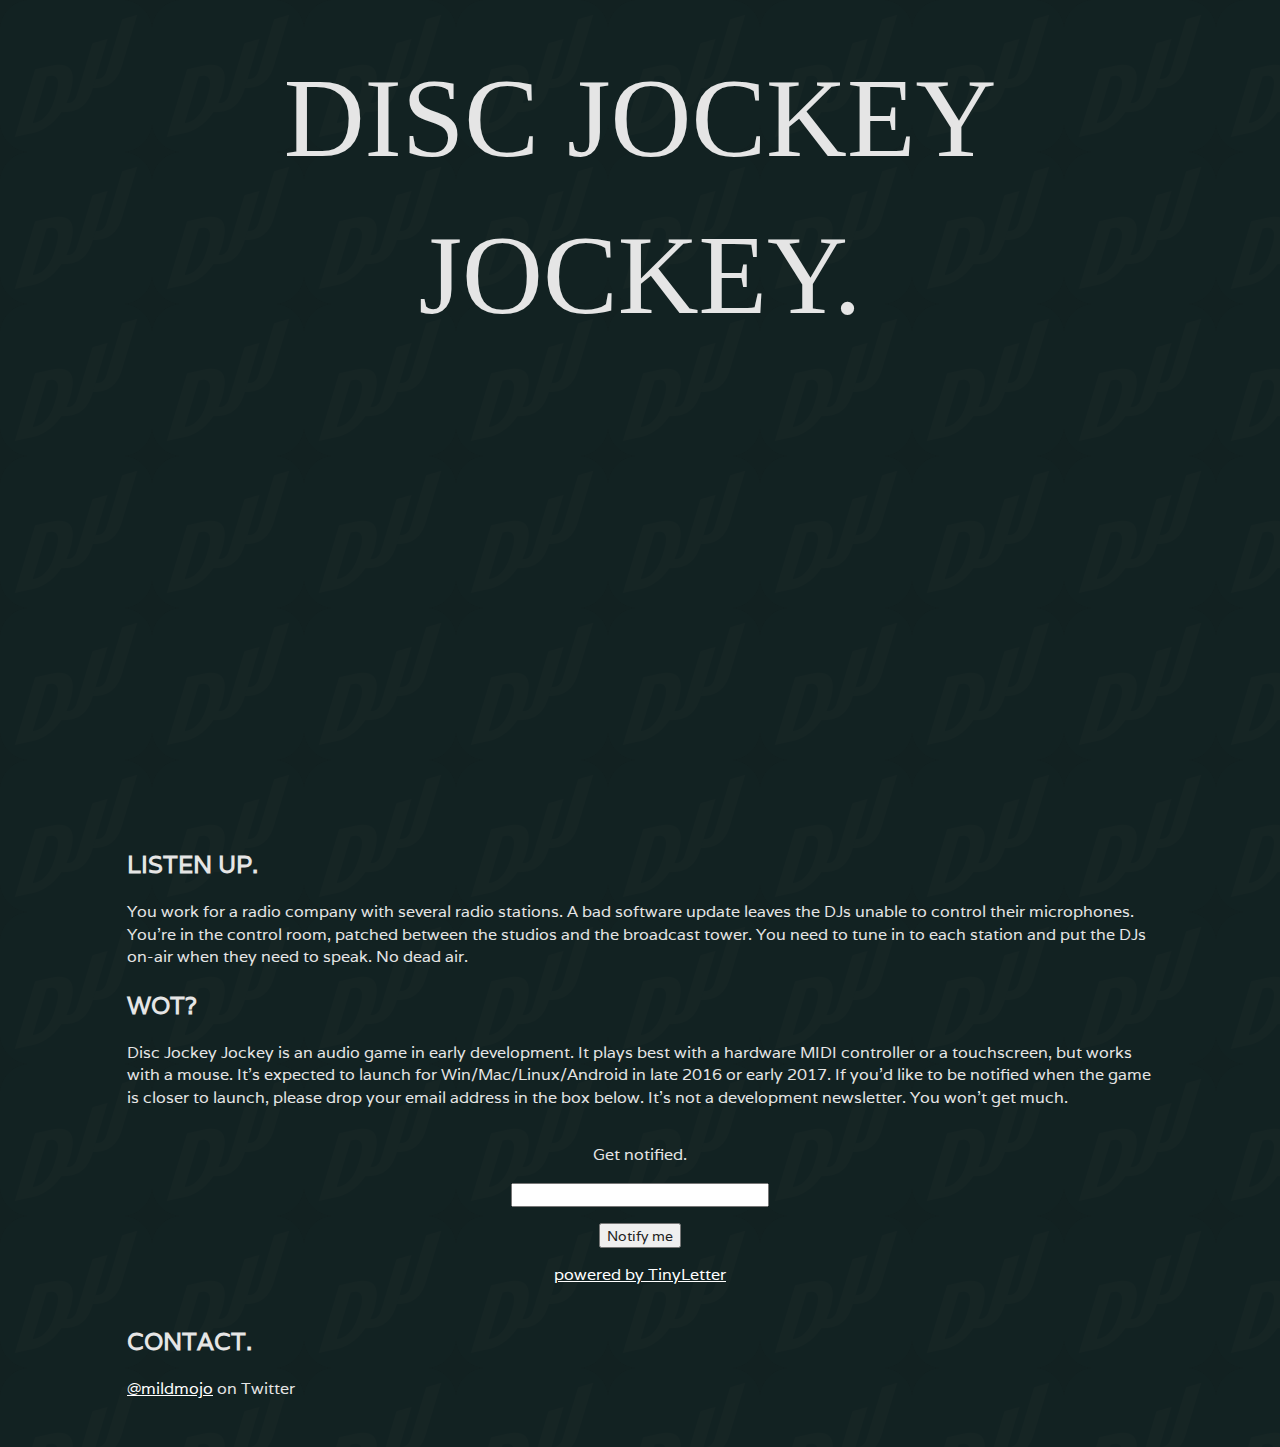
==== index.html @ 30c3a013 "Styles TinyLetter form a bit." ====
<!DOCTYPE html>
<html class="no-js">
    <head>
        <meta charset="utf-8">
        <meta http-equiv="X-UA-Compatible" content="IE=edge,chrome=1">
        <title></title>
        <meta name="description" content="">
        <meta name="viewport" content="width=device-width, initial-scale=1">

        <link rel="stylesheet" href="css/normalize.min.css">
        <link rel="stylesheet" href="css/main.css">

        <script src="js/vendor/modernizr-2.6.2-respond-1.1.0.min.js"></script>
    </head>
    <body>
        <!--[if lt IE 7]>
            <p class="browsehappy">You are using an <strong>outdated</strong> browser. Please <a href="http://browsehappy.com/">upgrade your browser</a> to improve your experience.</p>
        <![endif]-->

<!--         <div class="header-container">
            <header class="wrapper clearfix">
                <h1 class="title">h1.title</h1>
                <nav>
                    <ul>
                        <li><a href="#">nav ul li a</a></li>
                        <li><a href="#">nav ul li a</a></li>
                        <li><a href="#">nav ul li a</a></li>
                    </ul>
                </nav>
            </header>
        </div>
 -->
        <div class="main-container">
            <div class="main wrapper clearfix">

                <article>
                    <header style="text-align: center; margin-bottom:40px;">
                        <h1>DISC JOCKEY JOCKEY.</h1>
                        <p><iframe width="768" height="432" src="https://www.youtube.com/embed/SmI0Bxc3WXM" frameborder="0" allowfullscreen></iframe></p>
                    </header>
                    <section>
                        <h2>LISTEN UP.</h2>
                        <p>You work for a radio company with several radio stations. A bad software update leaves the DJs unable to control their microphones. You're in the control room, patched between the studios and the broadcast tower. You need to tune in to each station and put the DJs on-air when they need to speak. No dead air.</p>
                    </section>
                    <section>
                        <h2>WOT?</h2>
                        <p>Disc Jockey Jockey is an audio game in early development. It plays best with a hardware MIDI controller or a touchscreen, but works with a mouse. It's expected to launch for Win/Mac/Linux/Android in late 2016 or early 2017. If you'd like to be notified when the game is closer to launch, please drop your email address in the box below. It's not a development newsletter. You won't get much.</p>
                        <p>
                            <form style="padding:3px;text-align:center;" action="https://tinyletter.com/disc-jockey-jockey" method="post" target="popupwindow" onsubmit="window.open('https://tinyletter.com/disc-jockey-jockey', 'popupwindow', 'scrollbars=yes,width=800,height=600');return true"><p><label for="tlemail">Get notified.</label></p><p><input type="text" style="width:250px" name="email" id="tlemail" /></p><input type="hidden" value="1" name="embed"/><input style="font-family: Varela; font-size: 0.9em;" type="submit" value="Notify me" /><p><a href="https://tinyletter.com" target="_blank">powered by TinyLetter</a></p></form>
                        </p>
                    </section>
                    <section>
                        <h2>CONTACT.</h2>
                        <p><a href="https://twitter.com/mildmojo">@mildmojo</a> on Twitter</p>
                    </section>
                </article>

<!--                 <aside>
                    <h3>aside</h3>
                    <p>Lorem ipsum dolor sit amet, consectetur adipiscing elit. Aliquam sodales urna non odio egestas tempor. Nunc vel vehicula ante. Etiam bibendum iaculis libero, eget molestie nisl pharetra in. In semper consequat est, eu porta velit mollis nec. Curabitur posuere enim eget turpis feugiat tempor. Etiam ullamcorper lorem dapibus velit suscipit ultrices.</p>
                </aside>
 -->
            </div> <!-- #main -->
        </div> <!-- #main-container -->

<!--         <div class="footer-container">
            <footer class="wrapper">
                <h3>footer</h3>
            </footer>
        </div>
 -->
        <script src="js/main.js"></script>

        <script>
          (function(i,s,o,g,r,a,m){i['GoogleAnalyticsObject']=r;i[r]=i[r]||function(){
          (i[r].q=i[r].q||[]).push(arguments)},i[r].l=1*new Date();a=s.createElement(o),
          m=s.getElementsByTagName(o)[0];a.async=1;a.src=g;m.parentNode.insertBefore(a,m)
          })(window,document,'script','//www.google-analytics.com/analytics.js','ga');

          ga('create', 'UA-37965656-7', 'auto');
          ga('send', 'pageview');
        </script>
    </body>
</html>
---- css/main.css ----
/*! HTML5 Boilerplate v4.3.0 | MIT License | http://h5bp.com/ */
@import url(fonts/stylesheet.css);
@import url(https://fonts.googleapis.com/css?family=Varela);

html,
button,
input,
select,
textarea {
    color: #222;
}

html {
    font-size: 1em;
    line-height: 1.4;
}

::-moz-selection {
    background: #b3d4fc;
    text-shadow: none;
}

::selection {
    background: #b3d4fc;
    text-shadow: none;
}

hr {
    display: block;
    height: 1px;
    border: 0;
    border-top: 1px solid #ccc;
    margin: 1em 0;
    padding: 0;
}

a {
    color: white;
}

audio,
canvas,
img,
video {
    vertical-align: middle;
}

fieldset {
    border: 0;
    margin: 0;
    padding: 0;
}

textarea {
    resize: vertical;
}

.browsehappy {
    margin: 0.2em 0;
    background: #ccc;
    color: #000;
    padding: 0.2em 0;
}


/* ===== Initializr Styles ==================================================
   Author: Jonathan Verrecchia - verekia.com/initializr/responsive-template
   ========================================================================== */

body {
    font-family: Varela, Helvetica, Helvetica Neue, Arial;
    color: #E5E5E5;
    background-image: url("../img/djj_backdrop.png");
    background-color: #122121;
}

.wrapper {
    width: 90%;
    margin: 0 5%;
}

/* ===================
    ALL: Orange Theme
   =================== */

.header-container {
    border-bottom: 20px solid #e44d26;
}

.footer-container,
.main aside {
    border-top: 20px solid #e44d26;
}

.header-container,
.footer-container,
.main aside {
    background: #f16529;
}

.title {
    color: white;
}

/* ==============
    MOBILE: Menu
   ============== */

nav ul {
    margin: 0;
    padding: 0;
}

nav a {
    display: block;
    margin-bottom: 10px;
    padding: 15px 0;

    text-align: center;
    text-decoration: none;
    /*font-weight: bold;*/

    color: white;
    background: #e44d26;
}

nav a:hover,
nav a:visited {
    color: white;
}

nav a:hover {
    text-decoration: underline;
}

/* ==============
    MOBILE: Main
   ============== */

.main {
    padding: 30px 0;
}

.main article h1 {
    margin-top: 10px;
    margin-bottom: 10px;
    font-weight: normal;
    font-size: 7em;
    font-family: Francois One;
}

.main aside {
    color: white;
    padding: 0px 5% 10px;
}

.footer-container footer {
    color: white;
    padding: 20px 0;
}

/* ===============
    ALL: IE Fixes
   =============== */

.ie7 .title {
    padding-top: 20px;
}

/* ==========================================================================
   Author's custom styles
   ========================================================================== */















/* ==========================================================================
   Media Queries
   ========================================================================== */

@media only screen and (min-width: 480px) {

/* ====================
    INTERMEDIATE: Menu
   ==================== */

    nav a {
        float: left;
        width: 27%;
        margin: 0 1.7%;
        padding: 25px 2%;
        margin-bottom: 0;
    }

    nav li:first-child a {
        margin-left: 0;
    }

    nav li:last-child a {
        margin-right: 0;
    }

/* ========================
    INTERMEDIATE: IE Fixes
   ======================== */

    nav ul li {
        display: inline;
    }

    .oldie nav a {
        margin: 0 0.7%;
    }
}

@media only screen and (min-width: 768px) {

/* ====================
    WIDE: CSS3 Effects
   ==================== */

    .header-container,
    .main aside {
        -webkit-box-shadow: 0 5px 10px #aaa;
           -moz-box-shadow: 0 5px 10px #aaa;
                box-shadow: 0 5px 10px #aaa;
    }

/* ============
    WIDE: Menu
   ============ */

    .title {
        float: left;
    }

    nav {
        float: right;
        width: 38%;
    }

/* ============
    WIDE: Main
   ============ */

    .main article {
        float: left;
        /*width: 57%;*/
    }

    .main aside {
        float: right;
        width: 28%;
    }
}

@media only screen and (min-width: 1140px) {

/* ===============
    Maximal Width
   =============== */

    .wrapper {
        width: 1026px; /* 1140px - 10% for margins */
        margin: 0 auto;
    }
}

/* ==========================================================================
   Helper classes
   ========================================================================== */

.ir {
    background-color: transparent;
    border: 0;
    overflow: hidden;
    *text-indent: -9999px;
}

.ir:before {
    content: "";
    display: block;
    width: 0;
    height: 150%;
}

.hidden {
    display: none !important;
    visibility: hidden;
}

.visuallyhidden {
    border: 0;
    clip: rect(0 0 0 0);
    height: 1px;
    margin: -1px;
    overflow: hidden;
    padding: 0;
    position: absolute;
    width: 1px;
}

.visuallyhidden.focusable:active,
.visuallyhidden.focusable:focus {
    clip: auto;
    height: auto;
    margin: 0;
    overflow: visible;
    position: static;
    width: auto;
}

.invisible {
    visibility: hidden;
}

.clearfix:before,
.clearfix:after {
    content: " ";
    display: table;
}

.clearfix:after {
    clear: both;
}

.clearfix {
    *zoom: 1;
}

/* ==========================================================================
   Print styles
   ========================================================================== */

@media print {
    * {
        background: transparent !important;
        color: #000 !important;
        box-shadow: none !important;
        text-shadow: none !important;
    }

    a,
    a:visited {
        text-decoration: underline;
    }

    a[href]:after {
        content: " (" attr(href) ")";
    }

    abbr[title]:after {
        content: " (" attr(title) ")";
    }

    .ir a:after,
    a[href^="javascript:"]:after,
    a[href^="#"]:after {
        content: "";
    }

    pre,
    blockquote {
        border: 1px solid #999;
        page-break-inside: avoid;
    }

    thead {
        display: table-header-group;
    }

    tr,
    img {
        page-break-inside: avoid;
    }

    img {
        max-width: 100% !important;
    }

    @page {
        margin: 0.5cm;
    }

    p,
    h2,
    h3 {
        orphans: 3;
        widows: 3;
    }

    h2,
    h3 {
        page-break-after: avoid;
    }
}
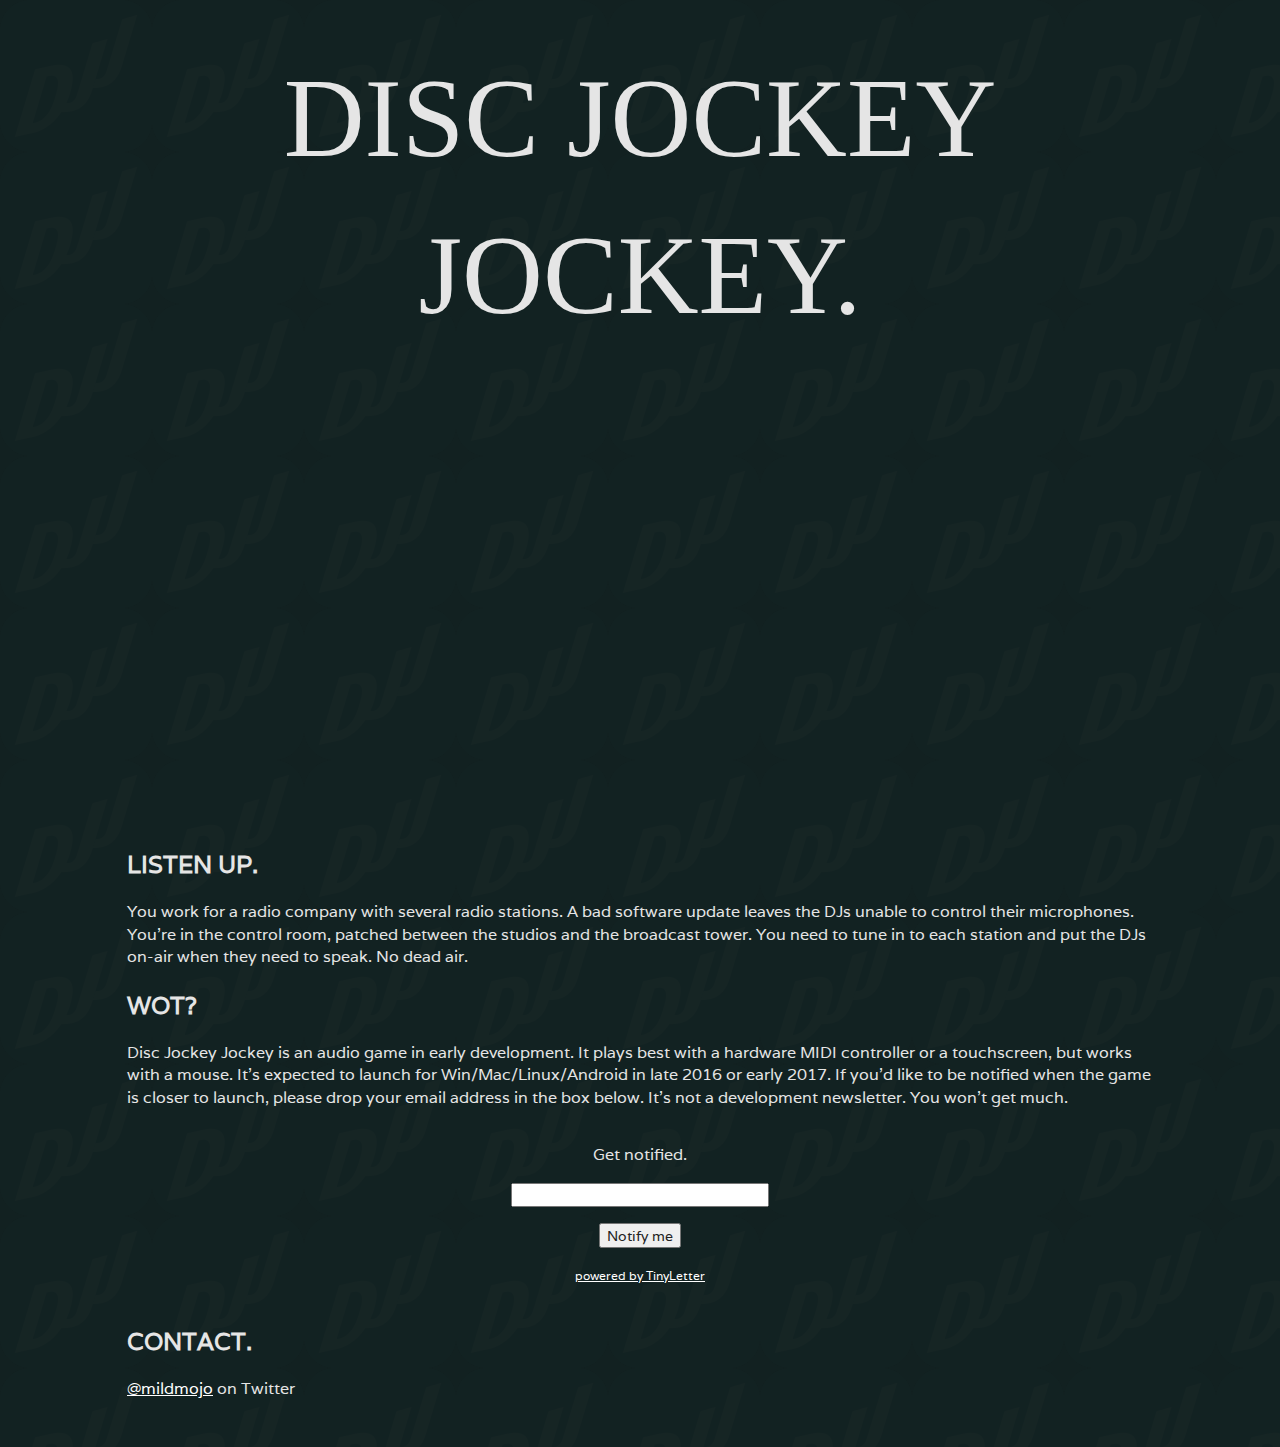
==== commit df2e476b: "Shrinks TinyLetter link." ====
--- a/index.html
+++ b/index.html
@@ -46,7 +46,7 @@
                         <h2>WOT?</h2>
                         <p>Disc Jockey Jockey is an audio game in early development. It plays best with a hardware MIDI controller or a touchscreen, but works with a mouse. It's expected to launch for Win/Mac/Linux/Android in late 2016 or early 2017. If you'd like to be notified when the game is closer to launch, please drop your email address in the box below. It's not a development newsletter. You won't get much.</p>
                         <p>
-                            <form style="padding:3px;text-align:center;" action="https://tinyletter.com/disc-jockey-jockey" method="post" target="popupwindow" onsubmit="window.open('https://tinyletter.com/disc-jockey-jockey', 'popupwindow', 'scrollbars=yes,width=800,height=600');return true"><p><label for="tlemail">Get notified.</label></p><p><input type="text" style="width:250px" name="email" id="tlemail" /></p><input type="hidden" value="1" name="embed"/><input style="font-family: Varela; font-size: 0.9em;" type="submit" value="Notify me" /><p><a href="https://tinyletter.com" target="_blank">powered by TinyLetter</a></p></form>
+                            <form style="padding:3px;text-align:center;" action="https://tinyletter.com/disc-jockey-jockey" method="post" target="popupwindow" onsubmit="window.open('https://tinyletter.com/disc-jockey-jockey', 'popupwindow', 'scrollbars=yes,width=800,height=600');return true"><p><label for="tlemail">Get notified.</label></p><p><input type="text" style="width:250px" name="email" id="tlemail" /></p><input type="hidden" value="1" name="embed"/><input style="font-family: Varela; font-size: 0.9em;" type="submit" value="Notify me" /><p><a style="font-size: 0.75em" href="https://tinyletter.com" target="_blank">powered by TinyLetter</a></p></form>
                         </p>
                     </section>
                     <section>
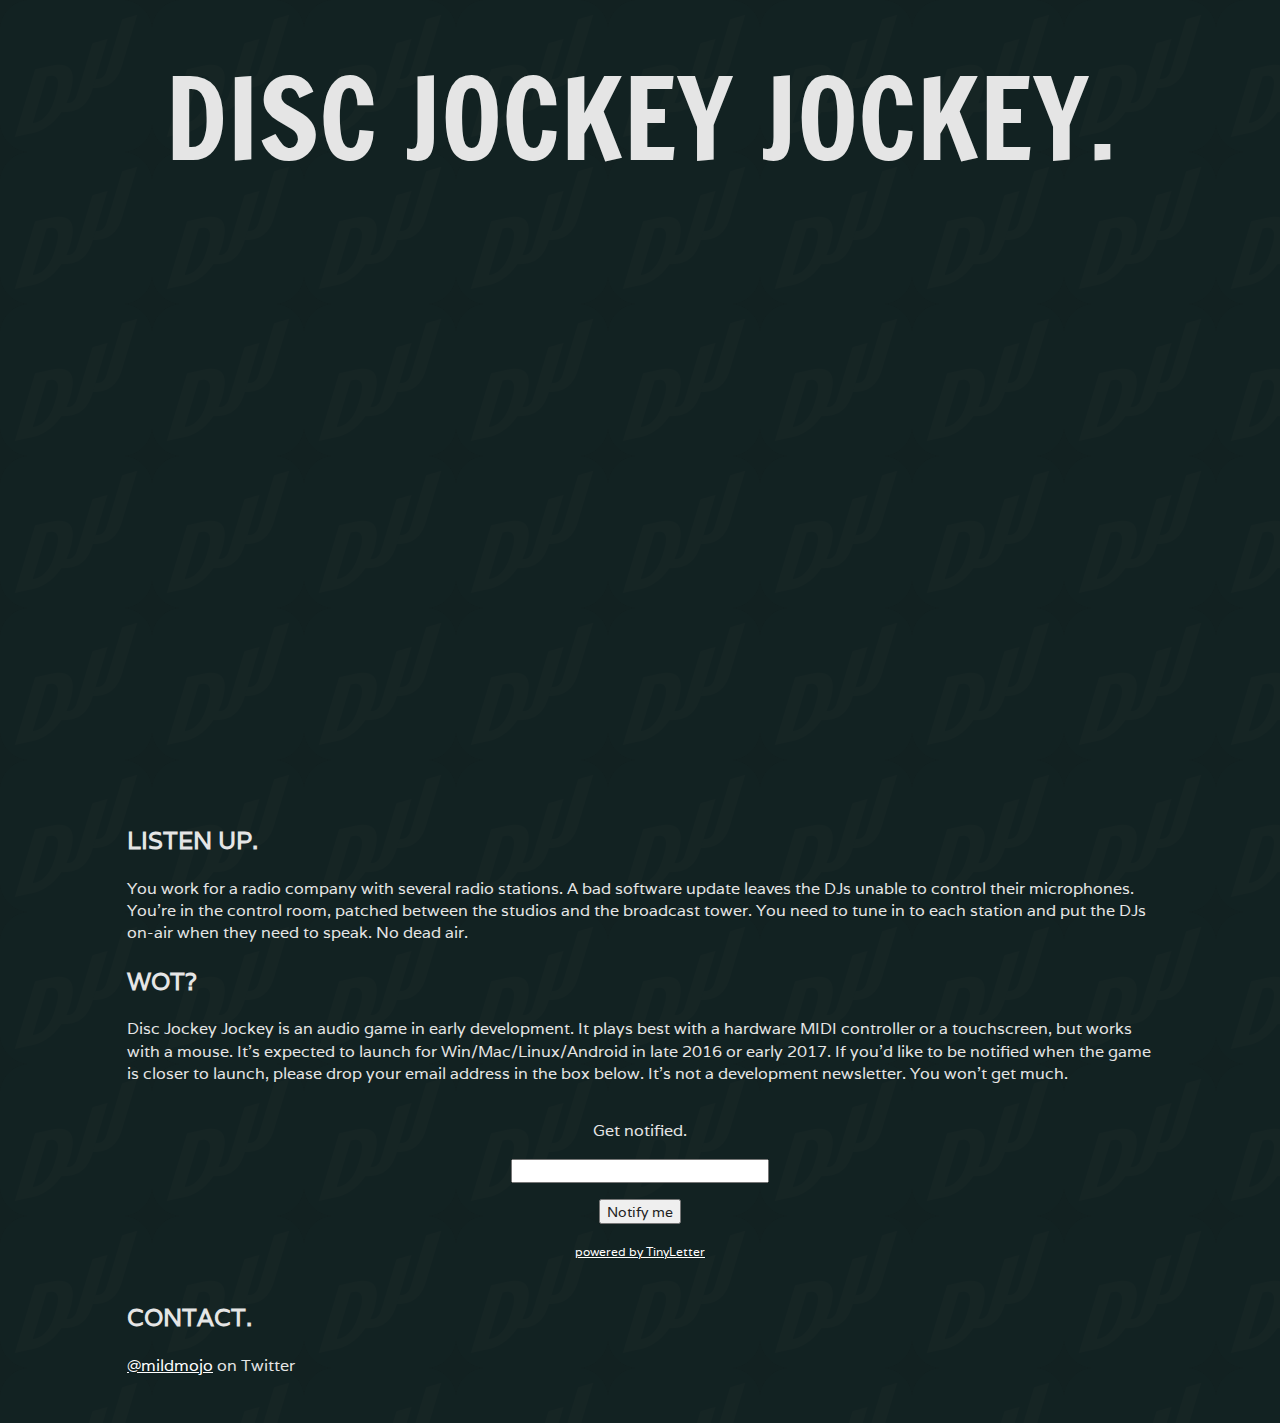
==== commit 78535716: "Adds div wrappers to make video responsive." ====
--- a/index.html
+++ b/index.html
@@ -36,7 +36,13 @@
                 <article>
                     <header style="text-align: center; margin-bottom:40px;">
                         <h1>DISC JOCKEY JOCKEY.</h1>
-                        <p><iframe width="768" height="432" src="https://www.youtube.com/embed/SmI0Bxc3WXM" frameborder="0" allowfullscreen></iframe></p>
+                        <p>
+                            <div class="js-video-container">
+                                <div class="js-video">
+                                    <iframe width="768" height="432" src="https://www.youtube.com/embed/SmI0Bxc3WXM" frameborder="0" allowfullscreen></iframe>
+                                </div>
+                            </div>
+                        </p>
                     </header>
                     <section>
                         <h2>LISTEN UP.</h2>
--- a/css/main.css
+++ b/css/main.css
@@ -1,6 +1,5 @@
 /*! HTML5 Boilerplate v4.3.0 | MIT License | http://h5bp.com/ */
-@import url(fonts/stylesheet.css);
-@import url(https://fonts.googleapis.com/css?family=Varela);
+@import url(https://fonts.googleapis.com/css?family=Francois+One|Varela);
 
 html,
 button,
@@ -171,18 +170,30 @@
    Author's custom styles
    ========================================================================== */
 
-
-
-
-
-
-
-
-
-
-
-
-
+.js-video-container {
+    max-width: 1280px;
+    margin: 0 auto;
+}
+
+.js-video {
+    height: 0;
+    padding-top: 25px;
+    padding-bottom: 53.25%;
+    margin-bottom: 10px;
+    position: relative;
+    overflow: hidden;
+}
+ 
+.js-video embed,
+.js-video iframe,
+.js-video object,
+.js-video video {
+    top: 0;
+    left: 0;
+    width: 100%;
+    height: 100%;
+    position: absolute;
+}
 
 
 /* ==========================================================================
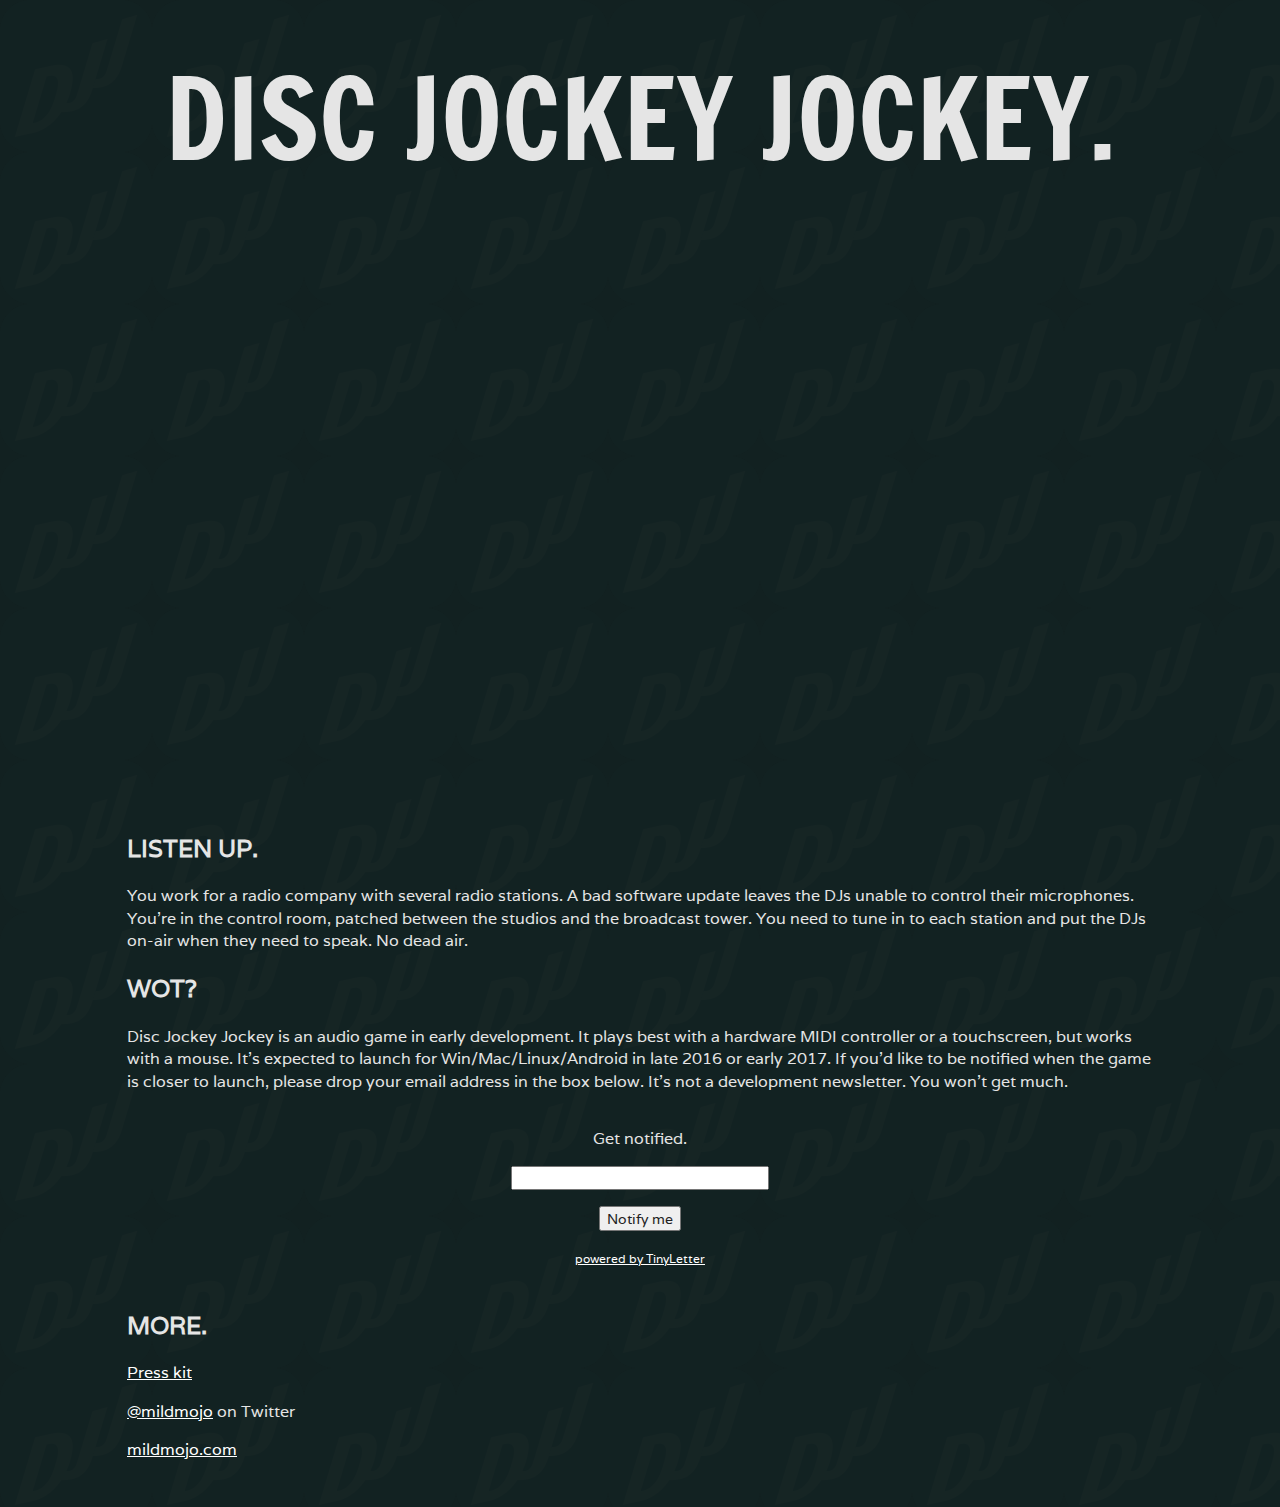
==== commit 9b90ae1e: "Updates presskit." ====
--- a/index.html
+++ b/index.html
@@ -56,8 +56,10 @@
                         </p>
                     </section>
                     <section>
-                        <h2>CONTACT.</h2>
+                        <h2>MORE.</h2>
+                        <p><a href="/press">Press kit</a></p>
                         <p><a href="https://twitter.com/mildmojo">@mildmojo</a> on Twitter</p>
+                        <p><a href="http://mildmojo.com">mildmojo.com</a>
                     </section>
                 </article>
 
--- a/css/main.css
+++ b/css/main.css
@@ -144,7 +144,7 @@
     margin-top: 10px;
     margin-bottom: 10px;
     font-weight: normal;
-    font-size: 7em;
+    font-size: 3em;
     font-family: Francois One;
 }
 
@@ -178,7 +178,7 @@
 .js-video {
     height: 0;
     padding-top: 25px;
-    padding-bottom: 53.25%;
+    padding-bottom: 54%;
     margin-bottom: 10px;
     position: relative;
     overflow: hidden;
@@ -221,7 +221,7 @@
     nav li:last-child a {
         margin-right: 0;
     }
-
+    
 /* ========================
     INTERMEDIATE: IE Fixes
    ======================== */
@@ -265,6 +265,10 @@
     WIDE: Main
    ============ */
 
+    .main article h1 {
+        font-size: 7em;
+    }
+
     .main article {
         float: left;
         /*width: 57%;*/
@@ -286,6 +290,11 @@
         width: 1026px; /* 1140px - 10% for margins */
         margin: 0 auto;
     }
+
+    .main article h1 {
+        font-size: 7em;
+    }
+
 }
 
 /* ==========================================================================
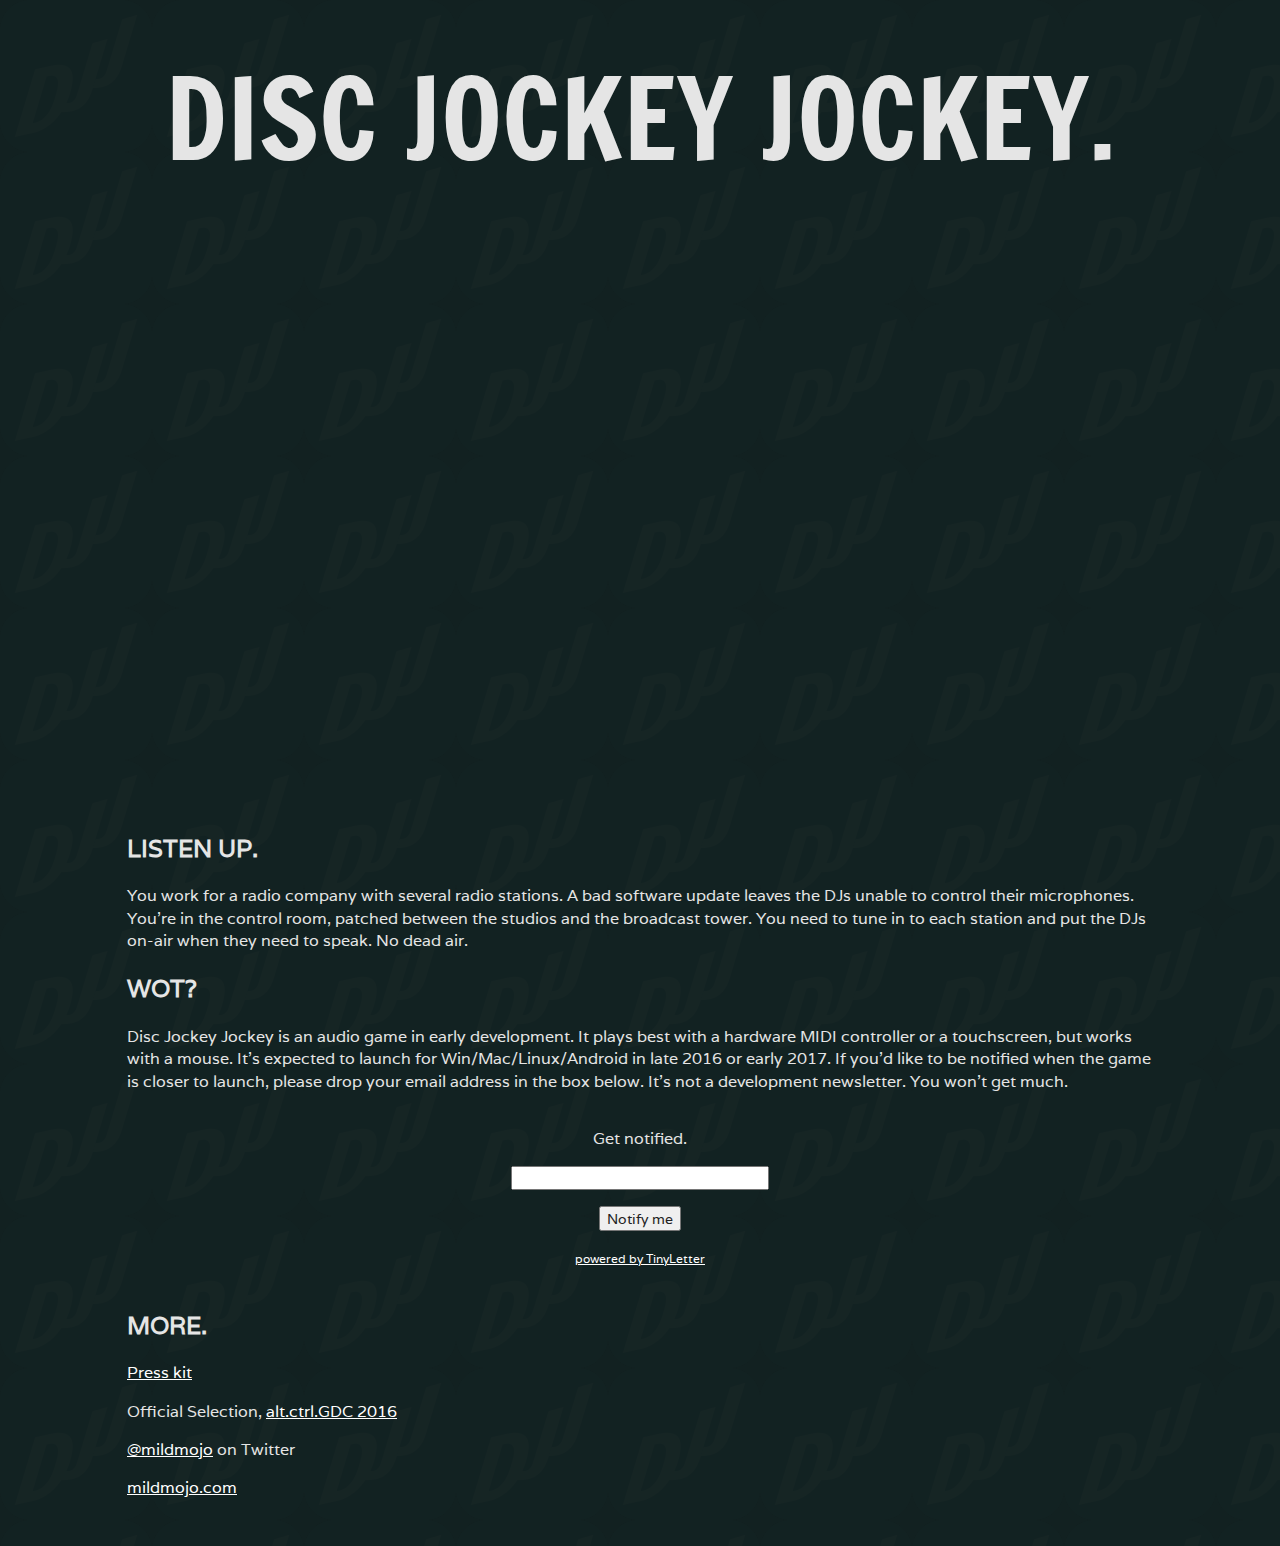
==== commit 6f278bbb: "Adds alt.ctrl link to main index page." ====
--- a/index.html
+++ b/index.html
@@ -3,8 +3,8 @@
     <head>
         <meta charset="utf-8">
         <meta http-equiv="X-UA-Compatible" content="IE=edge,chrome=1">
-        <title></title>
-        <meta name="description" content="">
+        <title>Disc Jockey Jockey</title>
+        <meta name="description" content="Disc Jockey Jockey is an audio game that puts you in the signal chain between big radio voices and a broadcast audience.">
         <meta name="viewport" content="width=device-width, initial-scale=1">
 
         <link rel="stylesheet" href="css/normalize.min.css">
@@ -58,6 +58,7 @@
                     <section>
                         <h2>MORE.</h2>
                         <p><a href="/press">Press kit</a></p>
+                        <p>Official Selection, <a href="http://www.gamasutra.com/view/news/262813/Heres_the_game_lineup_for_GDC_2016s_AltCtrlGDC_showcase.php">alt.ctrl.GDC 2016</a>
                         <p><a href="https://twitter.com/mildmojo">@mildmojo</a> on Twitter</p>
                         <p><a href="http://mildmojo.com">mildmojo.com</a>
                     </section>
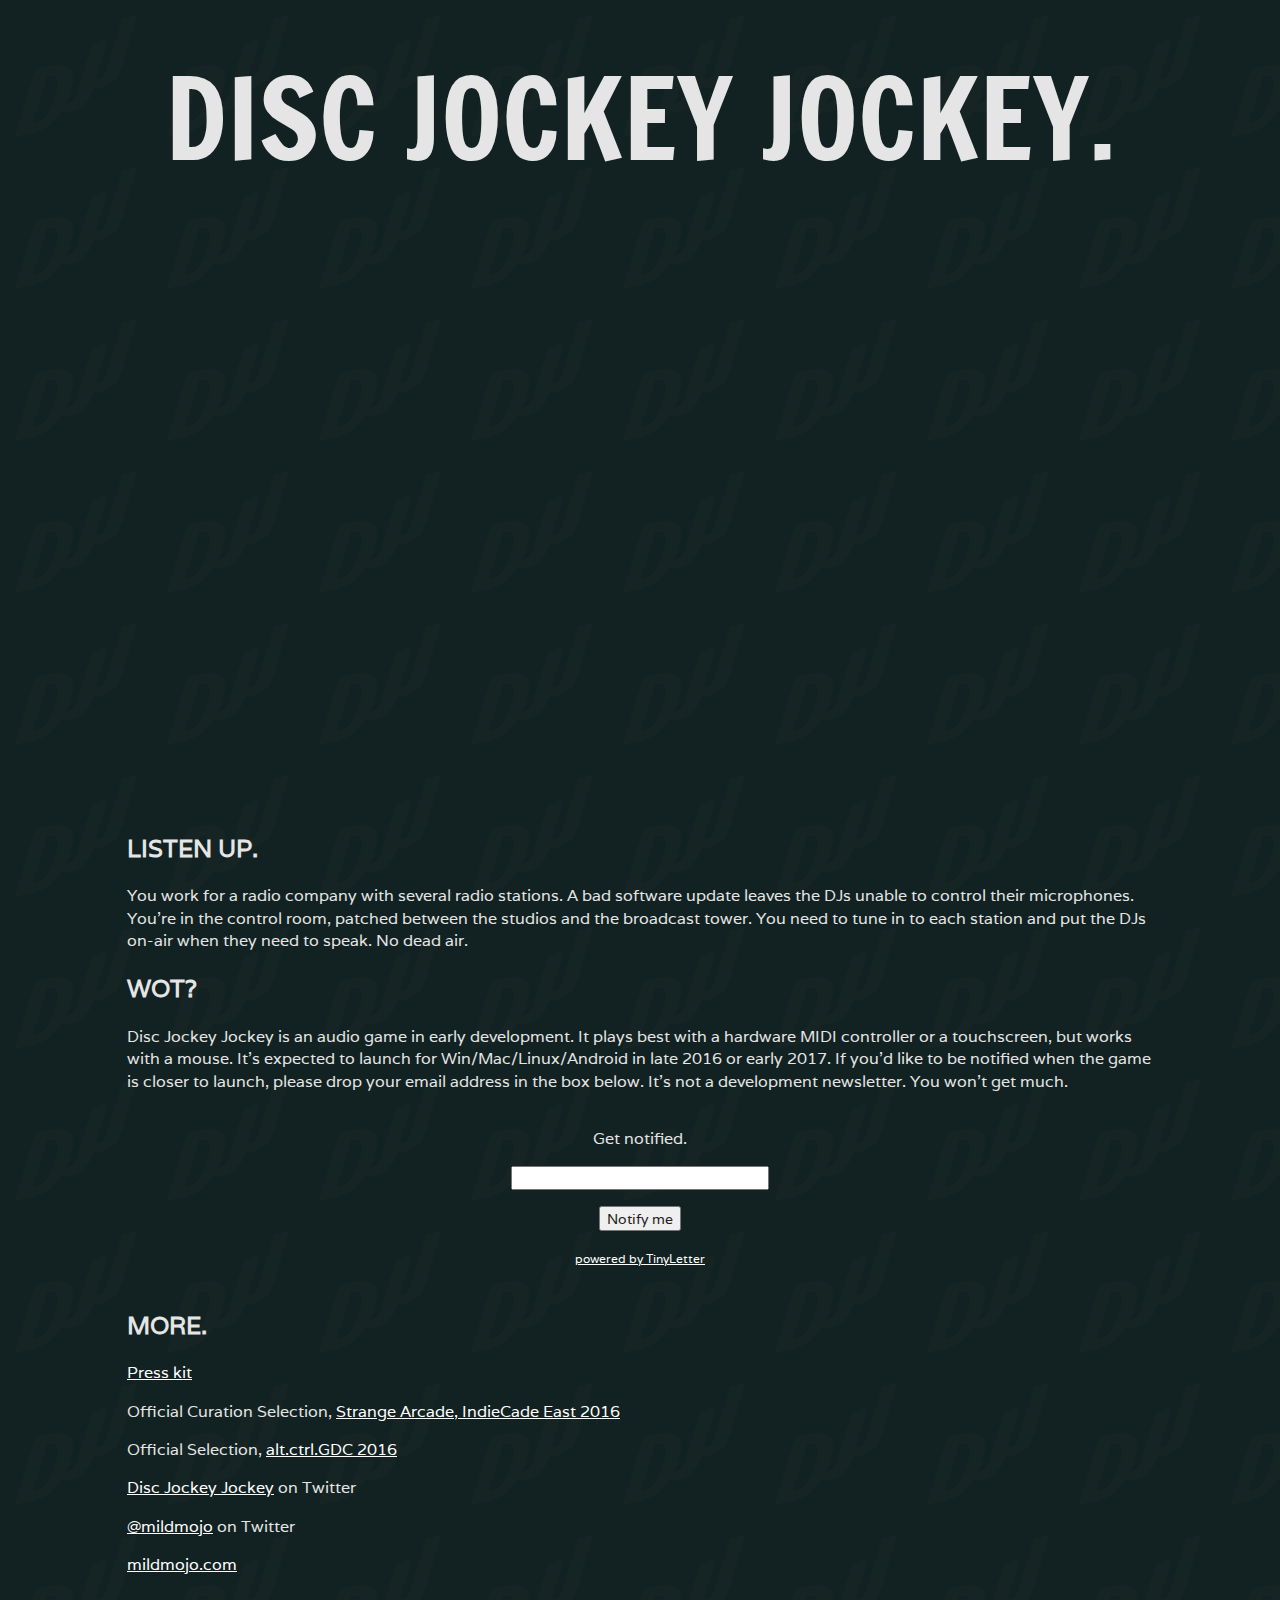
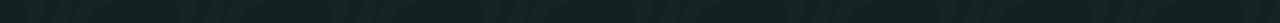
==== commit b8aa9004: "Updates presskit w/new images, adds tons of favicons." ====
--- a/index.html
+++ b/index.html
@@ -6,17 +6,39 @@
         <title>Disc Jockey Jockey</title>
         <meta name="description" content="Disc Jockey Jockey is an audio game that puts you in the signal chain between big radio voices and a broadcast audience.">
         <meta name="viewport" content="width=device-width, initial-scale=1">
-
         <link rel="stylesheet" href="css/normalize.min.css">
         <link rel="stylesheet" href="css/main.css">
+        <script src="js/vendor/modernizr-2.6.2-respond-1.1.0.min.js"></script>
 
-        <script src="js/vendor/modernizr-2.6.2-respond-1.1.0.min.js"></script>
+        <link rel="apple-touch-icon" sizes="57x57" href="/icons/apple-touch-icon-57x57.png">
+        <link rel="apple-touch-icon" sizes="60x60" href="/icons/apple-touch-icon-60x60.png">
+        <link rel="apple-touch-icon" sizes="72x72" href="/icons/apple-touch-icon-72x72.png">
+        <link rel="apple-touch-icon" sizes="76x76" href="/icons/apple-touch-icon-76x76.png">
+        <link rel="apple-touch-icon" sizes="114x114" href="/icons/apple-touch-icon-114x114.png">
+        <link rel="apple-touch-icon" sizes="120x120" href="/icons/apple-touch-icon-120x120.png">
+        <link rel="apple-touch-icon" sizes="144x144" href="/icons/apple-touch-icon-144x144.png">
+        <link rel="apple-touch-icon" sizes="152x152" href="/icons/apple-touch-icon-152x152.png">
+        <link rel="apple-touch-icon" sizes="180x180" href="/icons/apple-touch-icon-180x180.png">
+        <link rel="icon" type="image/png" href="/icons/favicon-32x32.png" sizes="32x32">
+        <link rel="icon" type="image/png" href="/icons/favicon-194x194.png" sizes="194x194">
+        <link rel="icon" type="image/png" href="/icons/favicon-96x96.png" sizes="96x96">
+        <link rel="icon" type="image/png" href="/icons/android-chrome-192x192.png" sizes="192x192">
+        <link rel="icon" type="image/png" href="/icons/favicon-16x16.png" sizes="16x16">
+        <link rel="manifest" href="/icons/manifest.json">
+        <link rel="mask-icon" href="/icons/safari-pinned-tab.svg" color="#5bbad5">
+        <link rel="shortcut icon" href="/icons/favicon.ico">
+        <meta name="apple-mobile-web-app-title" content="DJJ Website">
+        <meta name="application-name" content="DJJ Website">
+        <meta name="msapplication-TileColor" content="#da532c">
+        <meta name="msapplication-TileImage" content="/icons/mstile-144x144.png">
+        <meta name="msapplication-config" content="/icons/browserconfig.xml">
+        <meta name="theme-color" content="#ffffff">
     </head>
+
     <body>
         <!--[if lt IE 7]>
             <p class="browsehappy">You are using an <strong>outdated</strong> browser. Please <a href="http://browsehappy.com/">upgrade your browser</a> to improve your experience.</p>
         <![endif]-->
-
 <!--         <div class="header-container">
             <header class="wrapper clearfix">
                 <h1 class="title">h1.title</h1>
@@ -32,7 +54,6 @@
  -->
         <div class="main-container">
             <div class="main wrapper clearfix">
-
                 <article>
                     <header style="text-align: center; margin-bottom:40px;">
                         <h1>DISC JOCKEY JOCKEY.</h1>
@@ -52,18 +73,19 @@
                         <h2>WOT?</h2>
                         <p>Disc Jockey Jockey is an audio game in early development. It plays best with a hardware MIDI controller or a touchscreen, but works with a mouse. It's expected to launch for Win/Mac/Linux/Android in late 2016 or early 2017. If you'd like to be notified when the game is closer to launch, please drop your email address in the box below. It's not a development newsletter. You won't get much.</p>
                         <p>
-                            <form style="padding:3px;text-align:center;" action="https://tinyletter.com/disc-jockey-jockey" method="post" target="popupwindow" onsubmit="window.open('https://tinyletter.com/disc-jockey-jockey', 'popupwindow', 'scrollbars=yes,width=800,height=600');return true"><p><label for="tlemail">Get notified.</label></p><p><input type="text" style="width:250px" name="email" id="tlemail" /></p><input type="hidden" value="1" name="embed"/><input style="font-family: Varela; font-size: 0.9em;" type="submit" value="Notify me" /><p><a style="font-size: 0.75em" href="https://tinyletter.com" target="_blank">powered by TinyLetter</a></p></form>
+                            <form style="padding:3px;text-align:center;" action="https://tinyletter.com/disc-jockey-jockey" method="post" target="popupwindow" onsubmit="window.open('https://tinyletter.com/disc-jockey-jockey', 'popupwindow', 'scrollbars=yes,width=800,height=600');return true"><p><label for="tlemail">Get notified.</label></p><p><input type="text" style="width:250px" name="email" id="tlemail"></p><input type="hidden" value="1" name="embed"><input style="font-family: Varela; font-size: 0.9em;" type="submit" value="Notify me"><p><a style="font-size: 0.75em" href="https://tinyletter.com" target="_blank">powered by TinyLetter</a></p></form>
                         </p>
                     </section>
                     <section>
                         <h2>MORE.</h2>
                         <p><a href="/press">Press kit</a></p>
-                        <p>Official Selection, <a href="http://www.gamasutra.com/view/news/262813/Heres_the_game_lineup_for_GDC_2016s_AltCtrlGDC_showcase.php">alt.ctrl.GDC 2016</a>
+                        <p>Official Curation Selection, <a href="http://www.indiecade.com/games/selected/Disc-Jockey-Jockey">Strange Arcade, IndieCade East 2016</a>
+                        </p><p>Official Selection, <a href="http://www.gamasutra.com/view/news/262813/Heres_the_game_lineup_for_GDC_2016s_AltCtrlGDC_showcase.php">alt.ctrl.GDC 2016</a>
+                        </p><p><a href="https://twitter.com/DJJgame">Disc Jockey Jockey</a> on Twitter</p>
                         <p><a href="https://twitter.com/mildmojo">@mildmojo</a> on Twitter</p>
                         <p><a href="http://mildmojo.com">mildmojo.com</a>
-                    </section>
+                    </p></section>
                 </article>
-
 <!--                 <aside>
                     <h3>aside</h3>
                     <p>Lorem ipsum dolor sit amet, consectetur adipiscing elit. Aliquam sodales urna non odio egestas tempor. Nunc vel vehicula ante. Etiam bibendum iaculis libero, eget molestie nisl pharetra in. In semper consequat est, eu porta velit mollis nec. Curabitur posuere enim eget turpis feugiat tempor. Etiam ullamcorper lorem dapibus velit suscipit ultrices.</p>
@@ -71,7 +93,6 @@
  -->
             </div> <!-- #main -->
         </div> <!-- #main-container -->
-
 <!--         <div class="footer-container">
             <footer class="wrapper">
                 <h3>footer</h3>
@@ -79,13 +100,11 @@
         </div>
  -->
         <script src="js/main.js"></script>
-
         <script>
           (function(i,s,o,g,r,a,m){i['GoogleAnalyticsObject']=r;i[r]=i[r]||function(){
           (i[r].q=i[r].q||[]).push(arguments)},i[r].l=1*new Date();a=s.createElement(o),
           m=s.getElementsByTagName(o)[0];a.async=1;a.src=g;m.parentNode.insertBefore(a,m)
           })(window,document,'script','//www.google-analytics.com/analytics.js','ga');
-
           ga('create', 'UA-37965656-7', 'auto');
           ga('send', 'pageview');
         </script>
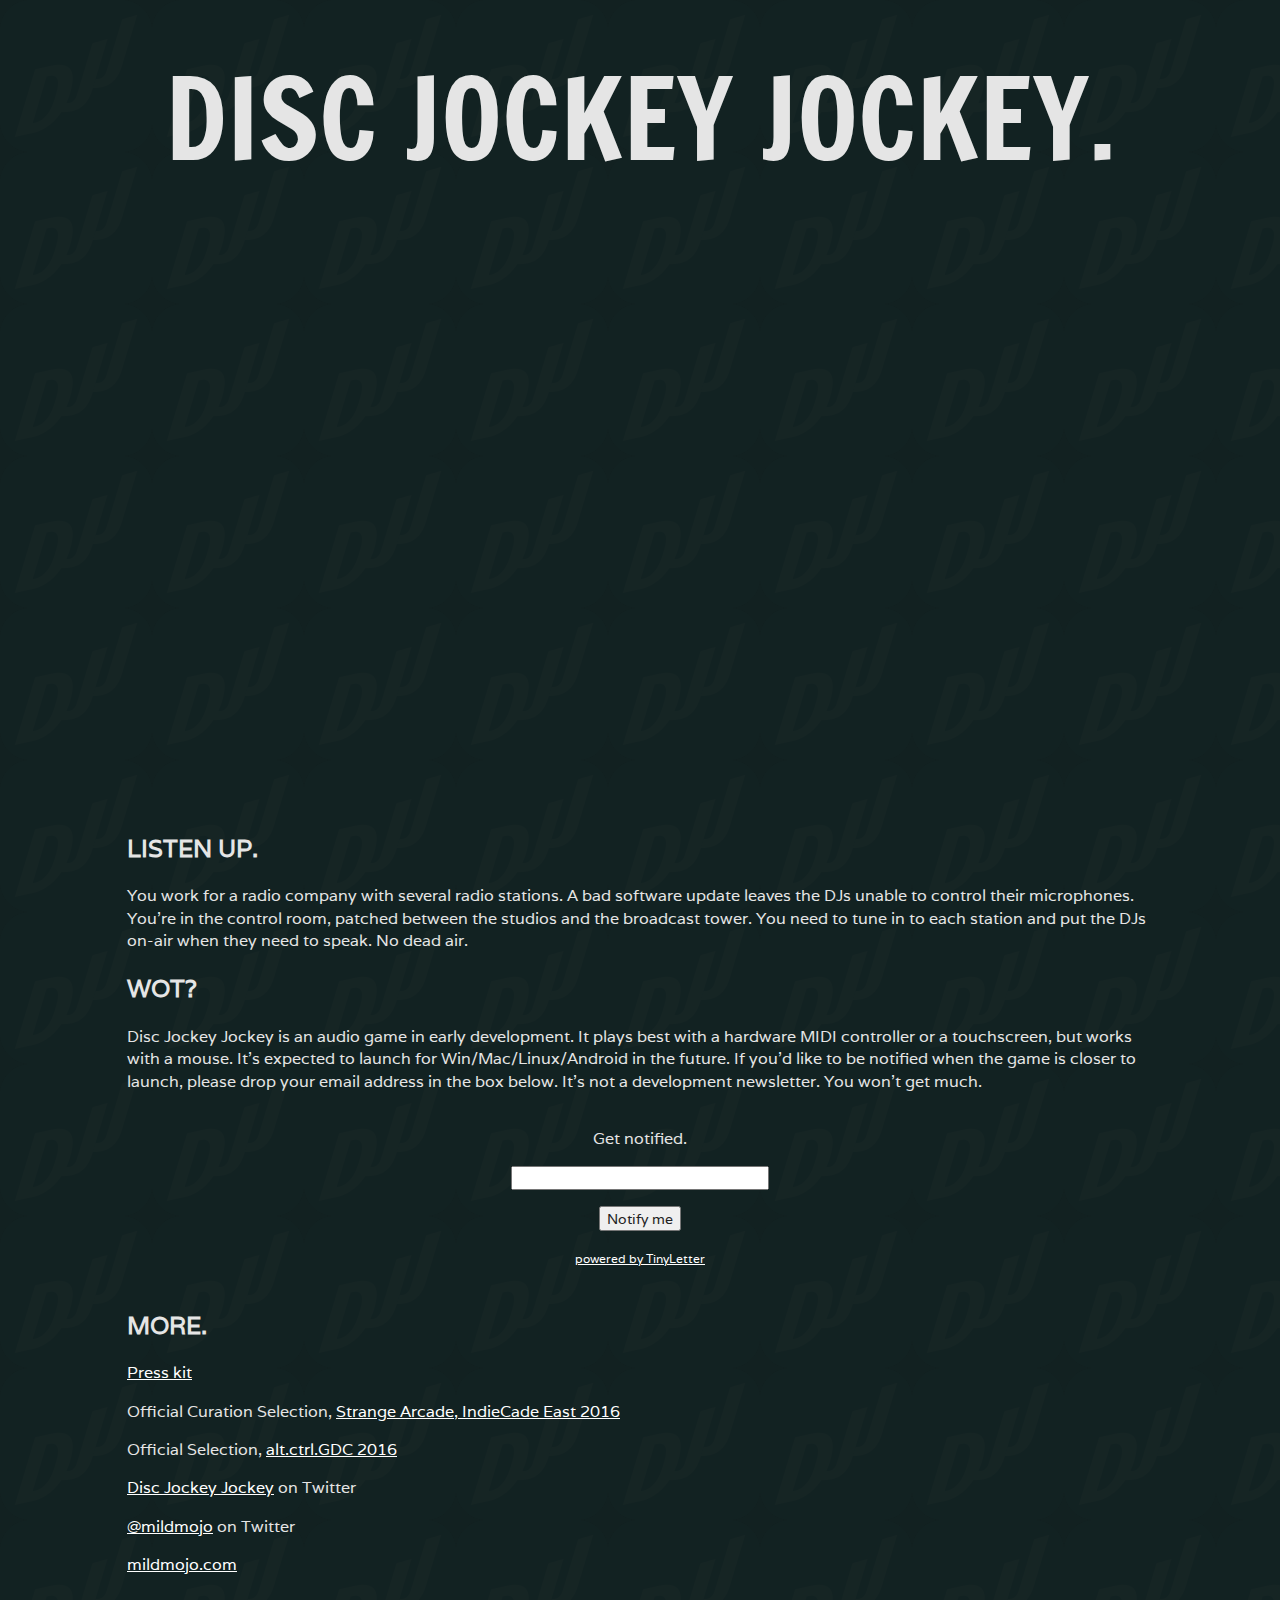
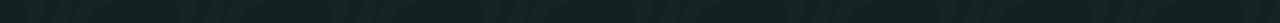
==== commit ef0f90df: "Adjusts press kit release dates to be less precise." ====
--- a/index.html
+++ b/index.html
@@ -71,7 +71,7 @@
                     </section>
                     <section>
                         <h2>WOT?</h2>
-                        <p>Disc Jockey Jockey is an audio game in early development. It plays best with a hardware MIDI controller or a touchscreen, but works with a mouse. It's expected to launch for Win/Mac/Linux/Android in late 2016 or early 2017. If you'd like to be notified when the game is closer to launch, please drop your email address in the box below. It's not a development newsletter. You won't get much.</p>
+                        <p>Disc Jockey Jockey is an audio game in early development. It plays best with a hardware MIDI controller or a touchscreen, but works with a mouse. It's expected to launch for Win/Mac/Linux/Android in the future. If you'd like to be notified when the game is closer to launch, please drop your email address in the box below. It's not a development newsletter. You won't get much.</p>
                         <p>
                             <form style="padding:3px;text-align:center;" action="https://tinyletter.com/disc-jockey-jockey" method="post" target="popupwindow" onsubmit="window.open('https://tinyletter.com/disc-jockey-jockey', 'popupwindow', 'scrollbars=yes,width=800,height=600');return true"><p><label for="tlemail">Get notified.</label></p><p><input type="text" style="width:250px" name="email" id="tlemail"></p><input type="hidden" value="1" name="embed"><input style="font-family: Varela; font-size: 0.9em;" type="submit" value="Notify me"><p><a style="font-size: 0.75em" href="https://tinyletter.com" target="_blank">powered by TinyLetter</a></p></form>
                         </p>
